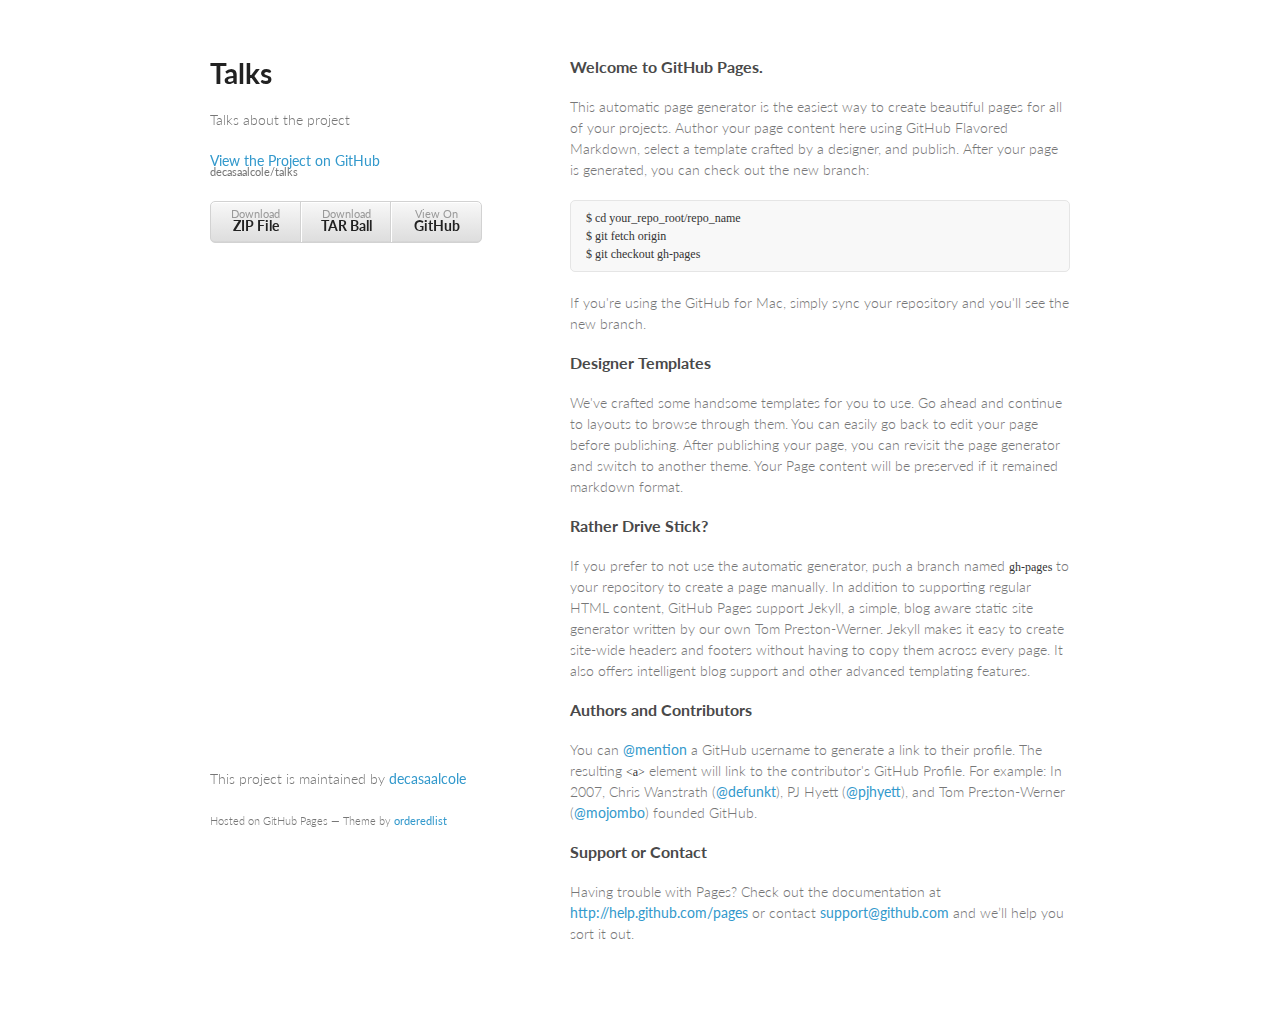
==== index.html @ c17036fa "Create gh-pages branch via GitHub" ====
<!doctype html>
<html>
  <head>
    <meta charset="utf-8">
    <meta http-equiv="X-UA-Compatible" content="chrome=1">
    <title>Talks by decasaalcole</title>

    <link rel="stylesheet" href="stylesheets/styles.css">
    <link rel="stylesheet" href="stylesheets/pygment_trac.css">
    <meta name="viewport" content="width=device-width, initial-scale=1, user-scalable=no">
    <!--[if lt IE 9]>
    <script src="//html5shiv.googlecode.com/svn/trunk/html5.js"></script>
    <![endif]-->
  </head>
  <body>
    <div class="wrapper">
      <header>
        <h1>Talks</h1>
        <p>Talks about the project</p>

        <p class="view"><a href="https://github.com/decasaalcole/talks">View the Project on GitHub <small>decasaalcole/talks</small></a></p>


        <ul>
          <li><a href="https://github.com/decasaalcole/talks/zipball/master">Download <strong>ZIP File</strong></a></li>
          <li><a href="https://github.com/decasaalcole/talks/tarball/master">Download <strong>TAR Ball</strong></a></li>
          <li><a href="https://github.com/decasaalcole/talks">View On <strong>GitHub</strong></a></li>
        </ul>
      </header>
      <section>
        <h3>
<a name="welcome-to-github-pages" class="anchor" href="#welcome-to-github-pages"><span class="octicon octicon-link"></span></a>Welcome to GitHub Pages.</h3>

<p>This automatic page generator is the easiest way to create beautiful pages for all of your projects. Author your page content here using GitHub Flavored Markdown, select a template crafted by a designer, and publish. After your page is generated, you can check out the new branch:</p>

<pre><code>$ cd your_repo_root/repo_name
$ git fetch origin
$ git checkout gh-pages
</code></pre>

<p>If you're using the GitHub for Mac, simply sync your repository and you'll see the new branch.</p>

<h3>
<a name="designer-templates" class="anchor" href="#designer-templates"><span class="octicon octicon-link"></span></a>Designer Templates</h3>

<p>We've crafted some handsome templates for you to use. Go ahead and continue to layouts to browse through them. You can easily go back to edit your page before publishing. After publishing your page, you can revisit the page generator and switch to another theme. Your Page content will be preserved if it remained markdown format.</p>

<h3>
<a name="rather-drive-stick" class="anchor" href="#rather-drive-stick"><span class="octicon octicon-link"></span></a>Rather Drive Stick?</h3>

<p>If you prefer to not use the automatic generator, push a branch named <code>gh-pages</code> to your repository to create a page manually. In addition to supporting regular HTML content, GitHub Pages support Jekyll, a simple, blog aware static site generator written by our own Tom Preston-Werner. Jekyll makes it easy to create site-wide headers and footers without having to copy them across every page. It also offers intelligent blog support and other advanced templating features.</p>

<h3>
<a name="authors-and-contributors" class="anchor" href="#authors-and-contributors"><span class="octicon octicon-link"></span></a>Authors and Contributors</h3>

<p>You can <a href="https://github.com/blog/821" class="user-mention">@mention</a> a GitHub username to generate a link to their profile. The resulting <code>&lt;a&gt;</code> element will link to the contributor's GitHub Profile. For example: In 2007, Chris Wanstrath (<a href="https://github.com/defunkt" class="user-mention">@defunkt</a>), PJ Hyett (<a href="https://github.com/pjhyett" class="user-mention">@pjhyett</a>), and Tom Preston-Werner (<a href="https://github.com/mojombo" class="user-mention">@mojombo</a>) founded GitHub.</p>

<h3>
<a name="support-or-contact" class="anchor" href="#support-or-contact"><span class="octicon octicon-link"></span></a>Support or Contact</h3>

<p>Having trouble with Pages? Check out the documentation at <a href="http://help.github.com/pages">http://help.github.com/pages</a> or contact <a href="mailto:support@github.com">support@github.com</a> and we’ll help you sort it out.</p>
      </section>
      <footer>
        <p>This project is maintained by <a href="https://github.com/decasaalcole">decasaalcole</a></p>
        <p><small>Hosted on GitHub Pages &mdash; Theme by <a href="https://github.com/orderedlist">orderedlist</a></small></p>
      </footer>
    </div>
    <script src="javascripts/scale.fix.js"></script>
    
  </body>
</html>
---- stylesheets/styles.css ----
@import url(https://fonts.googleapis.com/css?family=Lato:300italic,700italic,300,700);

body {
  padding:50px;
  font:14px/1.5 Lato, "Helvetica Neue", Helvetica, Arial, sans-serif;
  color:#777;
  font-weight:300;
}

h1, h2, h3, h4, h5, h6 {
  color:#222;
  margin:0 0 20px;
}

p, ul, ol, table, pre, dl {
  margin:0 0 20px;
}

h1, h2, h3 {
  line-height:1.1;
}

h1 {
  font-size:28px;
}

h2 {
  color:#393939;
}

h3, h4, h5, h6 {
  color:#494949;
}

a {
  color:#39c;
  font-weight:400;
  text-decoration:none;
}

a small {
  font-size:11px;
  color:#777;
  margin-top:-0.6em;
  display:block;
}

.wrapper {
  width:860px;
  margin:0 auto;
}

blockquote {
  border-left:1px solid #e5e5e5;
  margin:0;
  padding:0 0 0 20px;
  font-style:italic;
}

code, pre {
  font-family:Monaco, Bitstream Vera Sans Mono, Lucida Console, Terminal;
  color:#333;
  font-size:12px;
}

pre {
  padding:8px 15px;
  background: #f8f8f8;  
  border-radius:5px;
  border:1px solid #e5e5e5;
  overflow-x: auto;
}

table {
  width:100%;
  border-collapse:collapse;
}

th, td {
  text-align:left;
  padding:5px 10px;
  border-bottom:1px solid #e5e5e5;
}

dt {
  color:#444;
  font-weight:700;
}

th {
  color:#444;
}

img {
  max-width:100%;
}

header {
  width:270px;
  float:left;
  position:fixed;
}

header ul {
  list-style:none;
  height:40px;
  
  padding:0;
  
  background: #eee;
  background: -moz-linear-gradient(top, #f8f8f8 0%, #dddddd 100%);
  background: -webkit-gradient(linear, left top, left bottom, color-stop(0%,#f8f8f8), color-stop(100%,#dddddd));
  background: -webkit-linear-gradient(top, #f8f8f8 0%,#dddddd 100%);
  background: -o-linear-gradient(top, #f8f8f8 0%,#dddddd 100%);
  background: -ms-linear-gradient(top, #f8f8f8 0%,#dddddd 100%);
  background: linear-gradient(top, #f8f8f8 0%,#dddddd 100%);
  
  border-radius:5px;
  border:1px solid #d2d2d2;
  box-shadow:inset #fff 0 1px 0, inset rgba(0,0,0,0.03) 0 -1px 0;
  width:270px;
}

header li {
  width:89px;
  float:left;
  border-right:1px solid #d2d2d2;
  height:40px;
}

header ul a {
  line-height:1;
  font-size:11px;
  color:#999;
  display:block;
  text-align:center;
  padding-top:6px;
  height:40px;
}

strong {
  color:#222;
  font-weight:700;
}

header ul li + li {
  width:88px;
  border-left:1px solid #fff;
}

header ul li + li + li {
  border-right:none;
  width:89px;
}

header ul a strong {
  font-size:14px;
  display:block;
  color:#222;
}

section {
  width:500px;
  float:right;
  padding-bottom:50px;
}

small {
  font-size:11px;
}

hr {
  border:0;
  background:#e5e5e5;
  height:1px;
  margin:0 0 20px;
}

footer {
  width:270px;
  float:left;
  position:fixed;
  bottom:50px;
}

@media print, screen and (max-width: 960px) {
  
  div.wrapper {
    width:auto;
    margin:0;
  }
  
  header, section, footer {
    float:none;
    position:static;
    width:auto;
  }
  
  header {
    padding-right:320px;
  }
  
  section {
    border:1px solid #e5e5e5;
    border-width:1px 0;
    padding:20px 0;
    margin:0 0 20px;
  }
  
  header a small {
    display:inline;
  }
  
  header ul {
    position:absolute;
    right:50px;
    top:52px;
  }
}

@media print, screen and (max-width: 720px) {
  body {
    word-wrap:break-word;
  }
  
  header {
    padding:0;
  }
  
  header ul, header p.view {
    position:static;
  }
  
  pre, code {
    word-wrap:normal;
  }
}

@media print, screen and (max-width: 480px) {
  body {
    padding:15px;
  }
  
  header ul {
    display:none;
  }
}

@media print {
  body {
    padding:0.4in;
    font-size:12pt;
    color:#444;
  }
}
---- stylesheets/pygment_trac.css ----
.highlight  { background: #ffffff; }
.highlight .c { color: #999988; font-style: italic } /* Comment */
.highlight .err { color: #a61717; background-color: #e3d2d2 } /* Error */
.highlight .k { font-weight: bold } /* Keyword */
.highlight .o { font-weight: bold } /* Operator */
.highlight .cm { color: #999988; font-style: italic } /* Comment.Multiline */
.highlight .cp { color: #999999; font-weight: bold } /* Comment.Preproc */
.highlight .c1 { color: #999988; font-style: italic } /* Comment.Single */
.highlight .cs { color: #999999; font-weight: bold; font-style: italic } /* Comment.Special */
.highlight .gd { color: #000000; background-color: #ffdddd } /* Generic.Deleted */
.highlight .gd .x { color: #000000; background-color: #ffaaaa } /* Generic.Deleted.Specific */
.highlight .ge { font-style: italic } /* Generic.Emph */
.highlight .gr { color: #aa0000 } /* Generic.Error */
.highlight .gh { color: #999999 } /* Generic.Heading */
.highlight .gi { color: #000000; background-color: #ddffdd } /* Generic.Inserted */
.highlight .gi .x { color: #000000; background-color: #aaffaa } /* Generic.Inserted.Specific */
.highlight .go { color: #888888 } /* Generic.Output */
.highlight .gp { color: #555555 } /* Generic.Prompt */
.highlight .gs { font-weight: bold } /* Generic.Strong */
.highlight .gu { color: #800080; font-weight: bold; } /* Generic.Subheading */
.highlight .gt { color: #aa0000 } /* Generic.Traceback */
.highlight .kc { font-weight: bold } /* Keyword.Constant */
.highlight .kd { font-weight: bold } /* Keyword.Declaration */
.highlight .kn { font-weight: bold } /* Keyword.Namespace */
.highlight .kp { font-weight: bold } /* Keyword.Pseudo */
.highlight .kr { font-weight: bold } /* Keyword.Reserved */
.highlight .kt { color: #445588; font-weight: bold } /* Keyword.Type */
.highlight .m { color: #009999 } /* Literal.Number */
.highlight .s { color: #d14 } /* Literal.String */
.highlight .na { color: #008080 } /* Name.Attribute */
.highlight .nb { color: #0086B3 } /* Name.Builtin */
.highlight .nc { color: #445588; font-weight: bold } /* Name.Class */
.highlight .no { color: #008080 } /* Name.Constant */
.highlight .ni { color: #800080 } /* Name.Entity */
.highlight .ne { color: #990000; font-weight: bold } /* Name.Exception */
.highlight .nf { color: #990000; font-weight: bold } /* Name.Function */
.highlight .nn { color: #555555 } /* Name.Namespace */
.highlight .nt { color: #000080 } /* Name.Tag */
.highlight .nv { color: #008080 } /* Name.Variable */
.highlight .ow { font-weight: bold } /* Operator.Word */
.highlight .w { color: #bbbbbb } /* Text.Whitespace */
.highlight .mf { color: #009999 } /* Literal.Number.Float */
.highlight .mh { color: #009999 } /* Literal.Number.Hex */
.highlight .mi { color: #009999 } /* Literal.Number.Integer */
.highlight .mo { color: #009999 } /* Literal.Number.Oct */
.highlight .sb { color: #d14 } /* Literal.String.Backtick */
.highlight .sc { color: #d14 } /* Literal.String.Char */
.highlight .sd { color: #d14 } /* Literal.String.Doc */
.highlight .s2 { color: #d14 } /* Literal.String.Double */
.highlight .se { color: #d14 } /* Literal.String.Escape */
.highlight .sh { color: #d14 } /* Literal.String.Heredoc */
.highlight .si { color: #d14 } /* Literal.String.Interpol */
.highlight .sx { color: #d14 } /* Literal.String.Other */
.highlight .sr { color: #009926 } /* Literal.String.Regex */
.highlight .s1 { color: #d14 } /* Literal.String.Single */
.highlight .ss { color: #990073 } /* Literal.String.Symbol */
.highlight .bp { color: #999999 } /* Name.Builtin.Pseudo */
.highlight .vc { color: #008080 } /* Name.Variable.Class */
.highlight .vg { color: #008080 } /* Name.Variable.Global */
.highlight .vi { color: #008080 } /* Name.Variable.Instance */
.highlight .il { color: #009999 } /* Literal.Number.Integer.Long */

.type-csharp .highlight .k { color: #0000FF }
.type-csharp .highlight .kt { color: #0000FF }
.type-csharp .highlight .nf { color: #000000; font-weight: normal }
.type-csharp .highlight .nc { color: #2B91AF }
.type-csharp .highlight .nn { color: #000000 }
.type-csharp .highlight .s { color: #A31515 }
.type-csharp .highlight .sc { color: #A31515 }
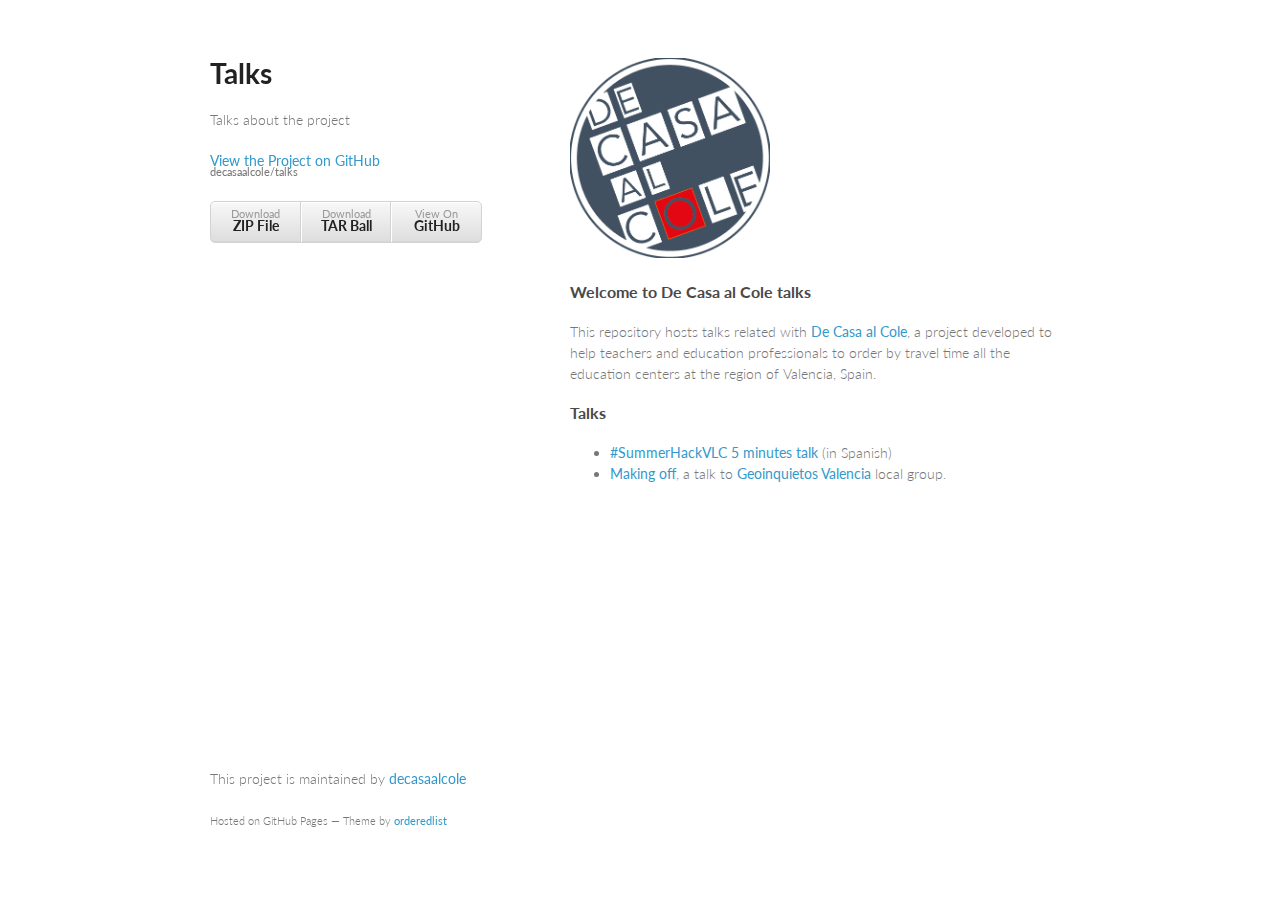
==== commit a8ed89ac: "empezando a trabajar" ====
--- a/index.html
+++ b/index.html
@@ -1,71 +1,67 @@
 <!doctype html>
 <html>
-  <head>
-    <meta charset="utf-8">
-    <meta http-equiv="X-UA-Compatible" content="chrome=1">
-    <title>Talks by decasaalcole</title>
 
-    <link rel="stylesheet" href="stylesheets/styles.css">
-    <link rel="stylesheet" href="stylesheets/pygment_trac.css">
-    <meta name="viewport" content="width=device-width, initial-scale=1, user-scalable=no">
-    <!--[if lt IE 9]>
-    <script src="//html5shiv.googlecode.com/svn/trunk/html5.js"></script>
-    <![endif]-->
-  </head>
-  <body>
-    <div class="wrapper">
-      <header>
-        <h1>Talks</h1>
-        <p>Talks about the project</p>
+<head>
+  <meta charset="utf-8">
+  <meta http-equiv="X-UA-Compatible" content="chrome=1">
+  <title>Talks by decasaalcole</title>
 
-        <p class="view"><a href="https://github.com/decasaalcole/talks">View the Project on GitHub <small>decasaalcole/talks</small></a></p>
+  <link rel="stylesheet" href="frontpage/stylesheets/styles.css">
+  <link rel="stylesheet" href="frontpage/stylesheets/pygment_trac.css">
+  <meta name="viewport" content="width=device-width, initial-scale=1, user-scalable=no">
+  <link rel="shortcut icon" type="image/png" href="/images/favicon.ico" />
+  <!--[if lt IE 9]>
+  <script src="//html5shiv.googlecode.com/svn/trunk/html5.js"></script>
+  <![endif]-->
+</head>
+
+<body>
+  <div class="wrapper">
+    <header>
+      <h1>Talks</h1>
+      <p>Talks about the project</p>
+
+      <p class="view"><a href="https://github.com/decasaalcole/talks">View the Project on GitHub <small>decasaalcole/talks</small></a>
+      </p>
 
 
-        <ul>
-          <li><a href="https://github.com/decasaalcole/talks/zipball/master">Download <strong>ZIP File</strong></a></li>
-          <li><a href="https://github.com/decasaalcole/talks/tarball/master">Download <strong>TAR Ball</strong></a></li>
-          <li><a href="https://github.com/decasaalcole/talks">View On <strong>GitHub</strong></a></li>
-        </ul>
-      </header>
-      <section>
-        <h3>
-<a name="welcome-to-github-pages" class="anchor" href="#welcome-to-github-pages"><span class="octicon octicon-link"></span></a>Welcome to GitHub Pages.</h3>
+      <ul>
+        <li><a href="https://github.com/decasaalcole/talks/zipball/master">Download <strong>ZIP File</strong></a>
+        </li>
+        <li><a href="https://github.com/decasaalcole/talks/tarball/master">Download <strong>TAR Ball</strong></a>
+        </li>
+        <li><a href="https://github.com/decasaalcole/talks">View On <strong>GitHub</strong></a>
+        </li>
+      </ul>
+    </header>
+    <section>
+      <p style="width:200px;">
+        <img src="images/logo100.png" alt="De Casa al Cole">
+      </p>
+      <h3>
+      <a name="welcome-to-github-pages" class="anchor" href="#welcome-to-github-pages">
+      <span class="octicon octicon-link"></span>
+      </a>Welcome to De Casa al Cole talks</h3>
+      <p>This repository hosts talks related with <a href="http://decasaalcole.com">De Casa al Cole</a>, a project developed to help teachers and education professionals to order by travel time all the education centers at the region of Valencia, Spain.</p>
 
-<p>This automatic page generator is the easiest way to create beautiful pages for all of your projects. Author your page content here using GitHub Flavored Markdown, select a template crafted by a designer, and publish. After your page is generated, you can check out the new branch:</p>
+      <h3>Talks</h3>
+      <ul>
+        <li><a href="summerhackvlc/">#SummerHackVLC 5 minutes talk</a> (in Spanish)</li>
+        <li><a href="makingoff/">Making off</a>, a talk to <a href="http://valencia.geoinquietos.org">Geoinquietos Valencia</a> local group.
+        </li>
+      </ul>
+    </section>
+    <footer>
+      <p>This project is maintained by <a href="https://github.com/decasaalcole">decasaalcole</a>
+      </p>
+      <p>
+        <small>Hosted on GitHub Pages &mdash; Theme by <a href="https://github.com/orderedlist">orderedlist</a>
+      </small>
+      </p>
+    </footer>
+  </div>
+  <script src="frontpage/javascripts/scale.fix.js"></script>
 
-<pre><code>$ cd your_repo_root/repo_name
-$ git fetch origin
-$ git checkout gh-pages
-</code></pre>
+</body>
 
-<p>If you're using the GitHub for Mac, simply sync your repository and you'll see the new branch.</p>
-
-<h3>
-<a name="designer-templates" class="anchor" href="#designer-templates"><span class="octicon octicon-link"></span></a>Designer Templates</h3>
-
-<p>We've crafted some handsome templates for you to use. Go ahead and continue to layouts to browse through them. You can easily go back to edit your page before publishing. After publishing your page, you can revisit the page generator and switch to another theme. Your Page content will be preserved if it remained markdown format.</p>
-
-<h3>
-<a name="rather-drive-stick" class="anchor" href="#rather-drive-stick"><span class="octicon octicon-link"></span></a>Rather Drive Stick?</h3>
-
-<p>If you prefer to not use the automatic generator, push a branch named <code>gh-pages</code> to your repository to create a page manually. In addition to supporting regular HTML content, GitHub Pages support Jekyll, a simple, blog aware static site generator written by our own Tom Preston-Werner. Jekyll makes it easy to create site-wide headers and footers without having to copy them across every page. It also offers intelligent blog support and other advanced templating features.</p>
-
-<h3>
-<a name="authors-and-contributors" class="anchor" href="#authors-and-contributors"><span class="octicon octicon-link"></span></a>Authors and Contributors</h3>
-
-<p>You can <a href="https://github.com/blog/821" class="user-mention">@mention</a> a GitHub username to generate a link to their profile. The resulting <code>&lt;a&gt;</code> element will link to the contributor's GitHub Profile. For example: In 2007, Chris Wanstrath (<a href="https://github.com/defunkt" class="user-mention">@defunkt</a>), PJ Hyett (<a href="https://github.com/pjhyett" class="user-mention">@pjhyett</a>), and Tom Preston-Werner (<a href="https://github.com/mojombo" class="user-mention">@mojombo</a>) founded GitHub.</p>
-
-<h3>
-<a name="support-or-contact" class="anchor" href="#support-or-contact"><span class="octicon octicon-link"></span></a>Support or Contact</h3>
-
-<p>Having trouble with Pages? Check out the documentation at <a href="http://help.github.com/pages">http://help.github.com/pages</a> or contact <a href="mailto:support@github.com">support@github.com</a> and we’ll help you sort it out.</p>
-      </section>
-      <footer>
-        <p>This project is maintained by <a href="https://github.com/decasaalcole">decasaalcole</a></p>
-        <p><small>Hosted on GitHub Pages &mdash; Theme by <a href="https://github.com/orderedlist">orderedlist</a></small></p>
-      </footer>
-    </div>
-    <script src="javascripts/scale.fix.js"></script>
-    
-  </body>
-</html>+</html>
--- a/frontpage/stylesheets/styles.css
+++ b/frontpage/stylesheets/styles.css
@@ -0,0 +1,255 @@
+@import url(https://fonts.googleapis.com/css?family=Lato:300italic,700italic,300,700);
+
+body {
+  padding:50px;
+  font:14px/1.5 Lato, "Helvetica Neue", Helvetica, Arial, sans-serif;
+  color:#777;
+  font-weight:300;
+}
+
+h1, h2, h3, h4, h5, h6 {
+  color:#222;
+  margin:0 0 20px;
+}
+
+p, ul, ol, table, pre, dl {
+  margin:0 0 20px;
+}
+
+h1, h2, h3 {
+  line-height:1.1;
+}
+
+h1 {
+  font-size:28px;
+}
+
+h2 {
+  color:#393939;
+}
+
+h3, h4, h5, h6 {
+  color:#494949;
+}
+
+a {
+  color:#39c;
+  font-weight:400;
+  text-decoration:none;
+}
+
+a small {
+  font-size:11px;
+  color:#777;
+  margin-top:-0.6em;
+  display:block;
+}
+
+.wrapper {
+  width:860px;
+  margin:0 auto;
+}
+
+blockquote {
+  border-left:1px solid #e5e5e5;
+  margin:0;
+  padding:0 0 0 20px;
+  font-style:italic;
+}
+
+code, pre {
+  font-family:Monaco, Bitstream Vera Sans Mono, Lucida Console, Terminal;
+  color:#333;
+  font-size:12px;
+}
+
+pre {
+  padding:8px 15px;
+  background: #f8f8f8;  
+  border-radius:5px;
+  border:1px solid #e5e5e5;
+  overflow-x: auto;
+}
+
+table {
+  width:100%;
+  border-collapse:collapse;
+}
+
+th, td {
+  text-align:left;
+  padding:5px 10px;
+  border-bottom:1px solid #e5e5e5;
+}
+
+dt {
+  color:#444;
+  font-weight:700;
+}
+
+th {
+  color:#444;
+}
+
+img {
+  max-width:100%;
+}
+
+header {
+  width:270px;
+  float:left;
+  position:fixed;
+}
+
+header ul {
+  list-style:none;
+  height:40px;
+  
+  padding:0;
+  
+  background: #eee;
+  background: -moz-linear-gradient(top, #f8f8f8 0%, #dddddd 100%);
+  background: -webkit-gradient(linear, left top, left bottom, color-stop(0%,#f8f8f8), color-stop(100%,#dddddd));
+  background: -webkit-linear-gradient(top, #f8f8f8 0%,#dddddd 100%);
+  background: -o-linear-gradient(top, #f8f8f8 0%,#dddddd 100%);
+  background: -ms-linear-gradient(top, #f8f8f8 0%,#dddddd 100%);
+  background: linear-gradient(top, #f8f8f8 0%,#dddddd 100%);
+  
+  border-radius:5px;
+  border:1px solid #d2d2d2;
+  box-shadow:inset #fff 0 1px 0, inset rgba(0,0,0,0.03) 0 -1px 0;
+  width:270px;
+}
+
+header li {
+  width:89px;
+  float:left;
+  border-right:1px solid #d2d2d2;
+  height:40px;
+}
+
+header ul a {
+  line-height:1;
+  font-size:11px;
+  color:#999;
+  display:block;
+  text-align:center;
+  padding-top:6px;
+  height:40px;
+}
+
+strong {
+  color:#222;
+  font-weight:700;
+}
+
+header ul li + li {
+  width:88px;
+  border-left:1px solid #fff;
+}
+
+header ul li + li + li {
+  border-right:none;
+  width:89px;
+}
+
+header ul a strong {
+  font-size:14px;
+  display:block;
+  color:#222;
+}
+
+section {
+  width:500px;
+  float:right;
+  padding-bottom:50px;
+}
+
+small {
+  font-size:11px;
+}
+
+hr {
+  border:0;
+  background:#e5e5e5;
+  height:1px;
+  margin:0 0 20px;
+}
+
+footer {
+  width:270px;
+  float:left;
+  position:fixed;
+  bottom:50px;
+}
+
+@media print, screen and (max-width: 960px) {
+  
+  div.wrapper {
+    width:auto;
+    margin:0;
+  }
+  
+  header, section, footer {
+    float:none;
+    position:static;
+    width:auto;
+  }
+  
+  header {
+    padding-right:320px;
+  }
+  
+  section {
+    border:1px solid #e5e5e5;
+    border-width:1px 0;
+    padding:20px 0;
+    margin:0 0 20px;
+  }
+  
+  header a small {
+    display:inline;
+  }
+  
+  header ul {
+    position:absolute;
+    right:50px;
+    top:52px;
+  }
+}
+
+@media print, screen and (max-width: 720px) {
+  body {
+    word-wrap:break-word;
+  }
+  
+  header {
+    padding:0;
+  }
+  
+  header ul, header p.view {
+    position:static;
+  }
+  
+  pre, code {
+    word-wrap:normal;
+  }
+}
+
+@media print, screen and (max-width: 480px) {
+  body {
+    padding:15px;
+  }
+  
+  header ul {
+    display:none;
+  }
+}
+
+@media print {
+  body {
+    padding:0.4in;
+    font-size:12pt;
+    color:#444;
+  }
+}
--- a/frontpage/stylesheets/pygment_trac.css
+++ b/frontpage/stylesheets/pygment_trac.css
@@ -0,0 +1,69 @@
+.highlight  { background: #ffffff; }
+.highlight .c { color: #999988; font-style: italic } /* Comment */
+.highlight .err { color: #a61717; background-color: #e3d2d2 } /* Error */
+.highlight .k { font-weight: bold } /* Keyword */
+.highlight .o { font-weight: bold } /* Operator */
+.highlight .cm { color: #999988; font-style: italic } /* Comment.Multiline */
+.highlight .cp { color: #999999; font-weight: bold } /* Comment.Preproc */
+.highlight .c1 { color: #999988; font-style: italic } /* Comment.Single */
+.highlight .cs { color: #999999; font-weight: bold; font-style: italic } /* Comment.Special */
+.highlight .gd { color: #000000; background-color: #ffdddd } /* Generic.Deleted */
+.highlight .gd .x { color: #000000; background-color: #ffaaaa } /* Generic.Deleted.Specific */
+.highlight .ge { font-style: italic } /* Generic.Emph */
+.highlight .gr { color: #aa0000 } /* Generic.Error */
+.highlight .gh { color: #999999 } /* Generic.Heading */
+.highlight .gi { color: #000000; background-color: #ddffdd } /* Generic.Inserted */
+.highlight .gi .x { color: #000000; background-color: #aaffaa } /* Generic.Inserted.Specific */
+.highlight .go { color: #888888 } /* Generic.Output */
+.highlight .gp { color: #555555 } /* Generic.Prompt */
+.highlight .gs { font-weight: bold } /* Generic.Strong */
+.highlight .gu { color: #800080; font-weight: bold; } /* Generic.Subheading */
+.highlight .gt { color: #aa0000 } /* Generic.Traceback */
+.highlight .kc { font-weight: bold } /* Keyword.Constant */
+.highlight .kd { font-weight: bold } /* Keyword.Declaration */
+.highlight .kn { font-weight: bold } /* Keyword.Namespace */
+.highlight .kp { font-weight: bold } /* Keyword.Pseudo */
+.highlight .kr { font-weight: bold } /* Keyword.Reserved */
+.highlight .kt { color: #445588; font-weight: bold } /* Keyword.Type */
+.highlight .m { color: #009999 } /* Literal.Number */
+.highlight .s { color: #d14 } /* Literal.String */
+.highlight .na { color: #008080 } /* Name.Attribute */
+.highlight .nb { color: #0086B3 } /* Name.Builtin */
+.highlight .nc { color: #445588; font-weight: bold } /* Name.Class */
+.highlight .no { color: #008080 } /* Name.Constant */
+.highlight .ni { color: #800080 } /* Name.Entity */
+.highlight .ne { color: #990000; font-weight: bold } /* Name.Exception */
+.highlight .nf { color: #990000; font-weight: bold } /* Name.Function */
+.highlight .nn { color: #555555 } /* Name.Namespace */
+.highlight .nt { color: #000080 } /* Name.Tag */
+.highlight .nv { color: #008080 } /* Name.Variable */
+.highlight .ow { font-weight: bold } /* Operator.Word */
+.highlight .w { color: #bbbbbb } /* Text.Whitespace */
+.highlight .mf { color: #009999 } /* Literal.Number.Float */
+.highlight .mh { color: #009999 } /* Literal.Number.Hex */
+.highlight .mi { color: #009999 } /* Literal.Number.Integer */
+.highlight .mo { color: #009999 } /* Literal.Number.Oct */
+.highlight .sb { color: #d14 } /* Literal.String.Backtick */
+.highlight .sc { color: #d14 } /* Literal.String.Char */
+.highlight .sd { color: #d14 } /* Literal.String.Doc */
+.highlight .s2 { color: #d14 } /* Literal.String.Double */
+.highlight .se { color: #d14 } /* Literal.String.Escape */
+.highlight .sh { color: #d14 } /* Literal.String.Heredoc */
+.highlight .si { color: #d14 } /* Literal.String.Interpol */
+.highlight .sx { color: #d14 } /* Literal.String.Other */
+.highlight .sr { color: #009926 } /* Literal.String.Regex */
+.highlight .s1 { color: #d14 } /* Literal.String.Single */
+.highlight .ss { color: #990073 } /* Literal.String.Symbol */
+.highlight .bp { color: #999999 } /* Name.Builtin.Pseudo */
+.highlight .vc { color: #008080 } /* Name.Variable.Class */
+.highlight .vg { color: #008080 } /* Name.Variable.Global */
+.highlight .vi { color: #008080 } /* Name.Variable.Instance */
+.highlight .il { color: #009999 } /* Literal.Number.Integer.Long */
+
+.type-csharp .highlight .k { color: #0000FF }
+.type-csharp .highlight .kt { color: #0000FF }
+.type-csharp .highlight .nf { color: #000000; font-weight: normal }
+.type-csharp .highlight .nc { color: #2B91AF }
+.type-csharp .highlight .nn { color: #000000 }
+.type-csharp .highlight .s { color: #A31515 }
+.type-csharp .highlight .sc { color: #A31515 }
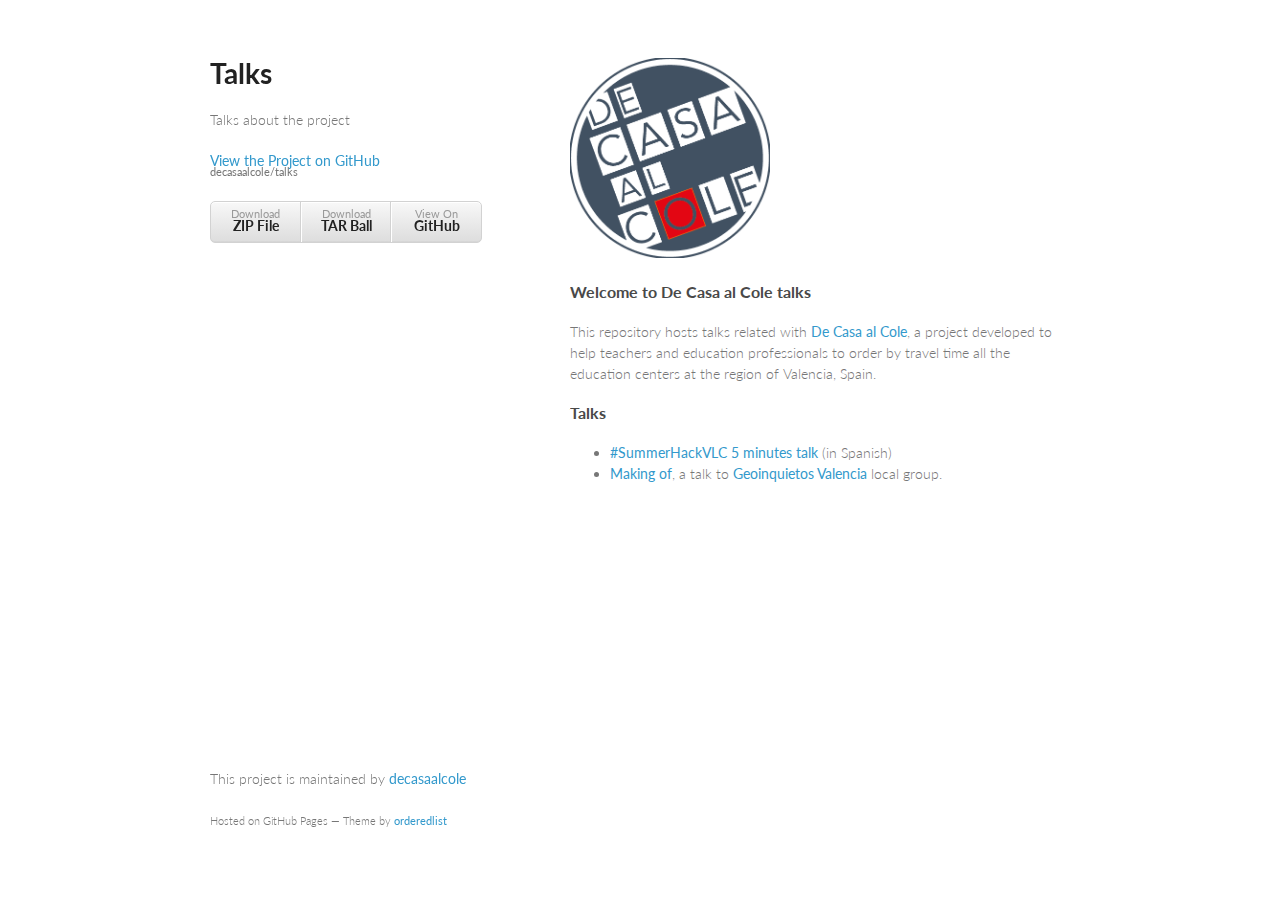
==== commit 6ed4d243: "fixed stupid typo" ====
--- a/index.html
+++ b/index.html
@@ -47,7 +47,7 @@
       <h3>Talks</h3>
       <ul>
         <li><a href="summerhackvlc/">#SummerHackVLC 5 minutes talk</a> (in Spanish)</li>
-        <li><a href="makingoff/">Making off</a>, a talk to <a href="http://valencia.geoinquietos.org">Geoinquietos Valencia</a> local group.
+        <li><a href="makingof/">Making of</a>, a talk to <a href="http://valencia.geoinquietos.org">Geoinquietos Valencia</a> local group.
         </li>
       </ul>
     </section>
